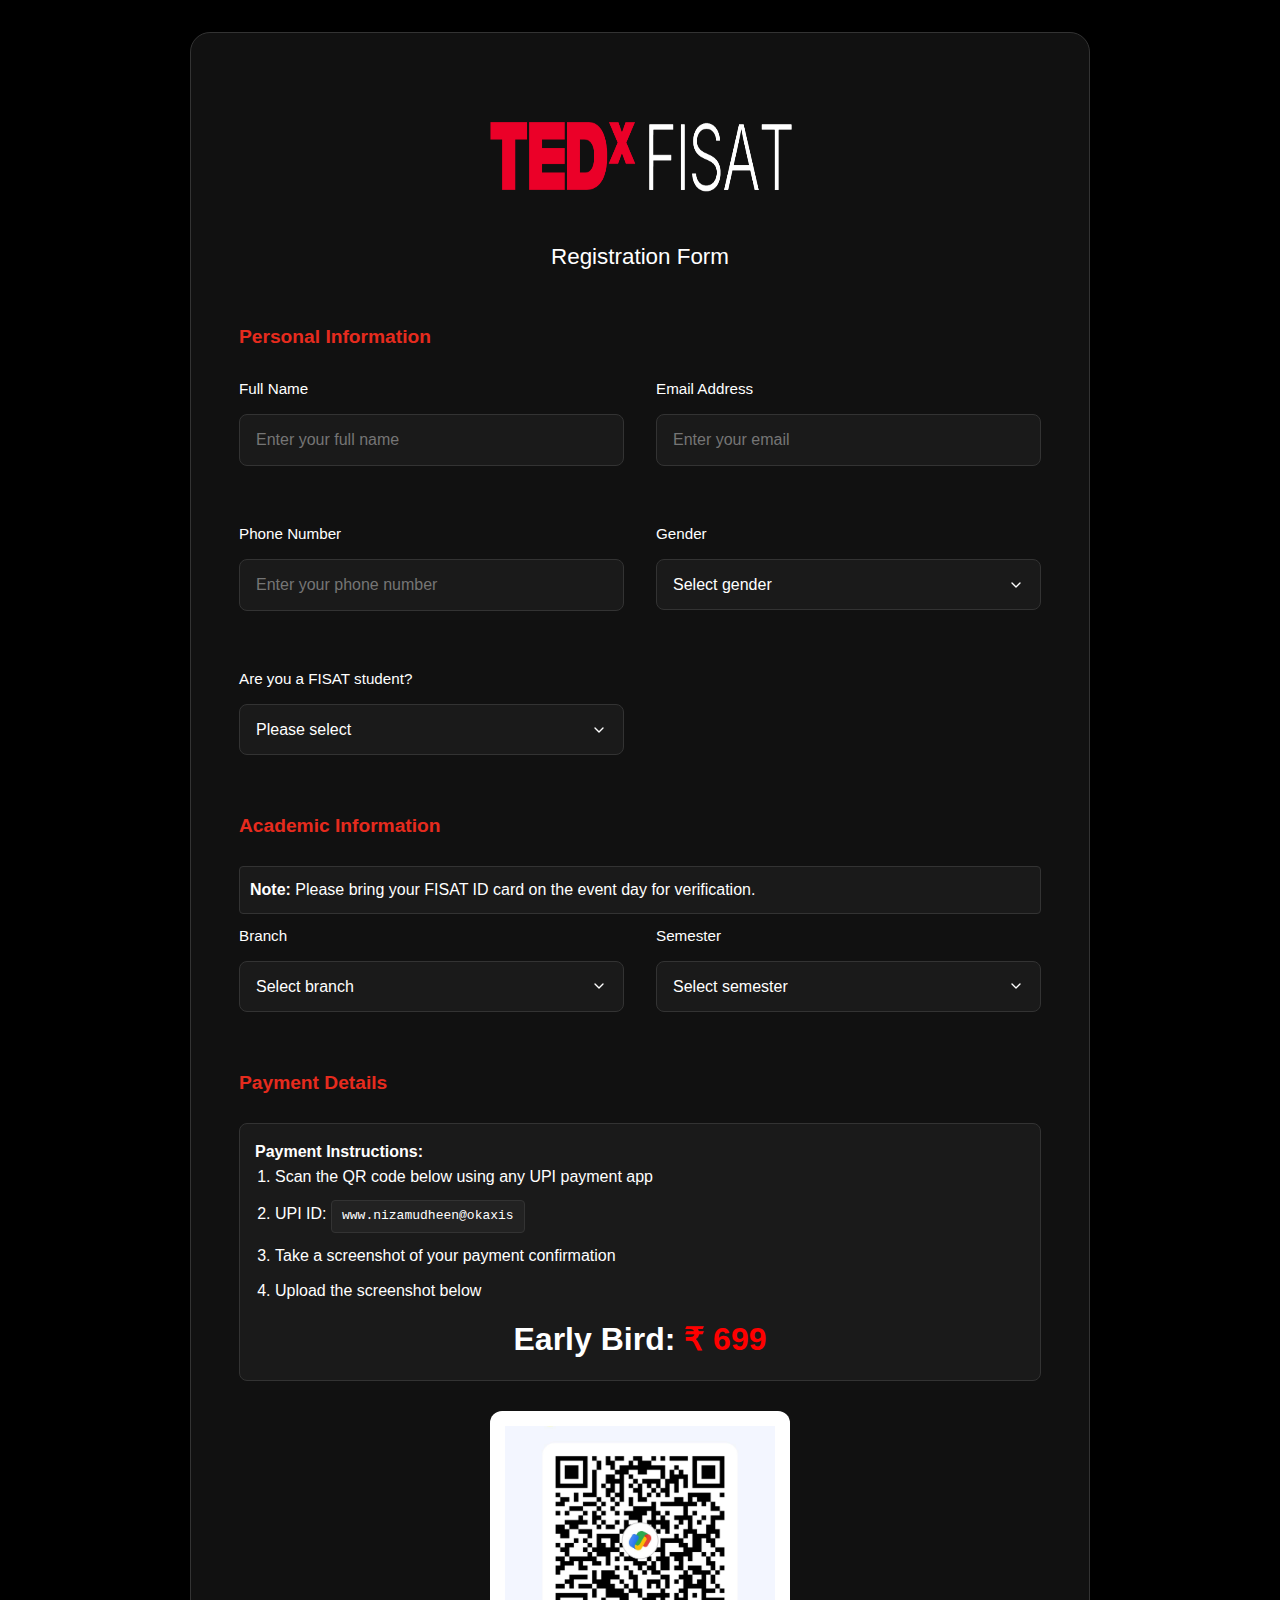
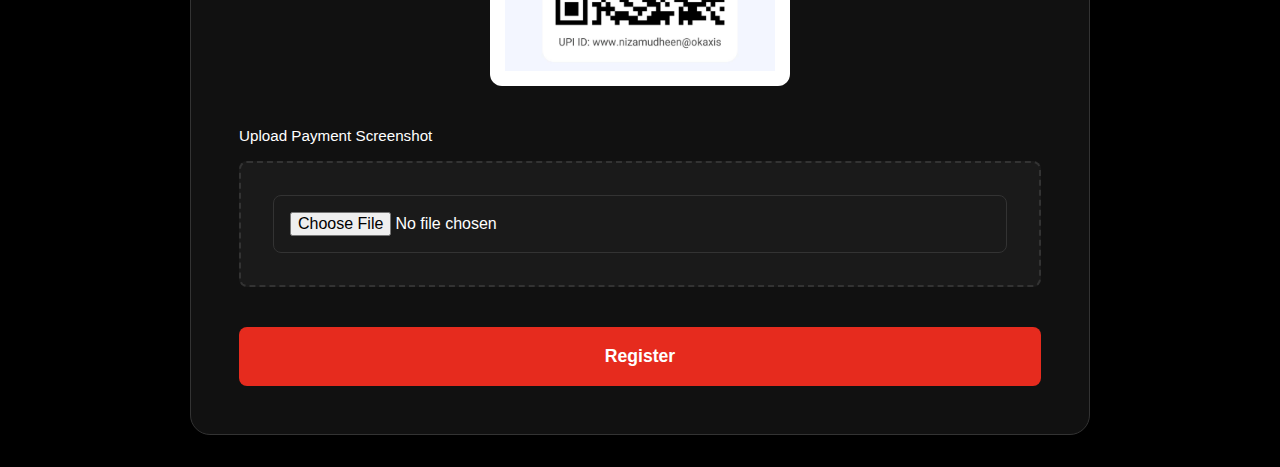
==== Registration.html @ f0c9a343 "edits" ====
<!DOCTYPE html>
<html lang="en">
<head>
    <meta charset="UTF-8">
    <meta name="viewport" content="width=device-width, initial-scale=1.0">
    <title>TEDx Registration</title>
    <link href="reg.css" rel="stylesheet">
   
</head>
<body>
    <div id="toast-container" class="toast-container"></div>

    <div class="container">
        <div class="header">
            <img src="logo-white.png"  id="logo">
            <div class="subtitle">Registration Form</div>
        </div>
        
        <form>
            <div class="section-title">Personal Information</div>
            <div class="form-grid">
                <div class="form-group">
                    <label for="name">Full Name</label>
                    <input type="text" id="name" required placeholder="Enter your full name">
                </div>
                
                <div class="form-group">
                    <label for="email">Email Address</label>
                    <input type="email" id="email" required placeholder="Enter your email">
                </div>
                
                <div class="form-group">
                    <label for="phone">Phone Number</label>
                    <input type="tel" id="phone" required placeholder="Enter your phone number">
                </div>
                
                <div class="form-group">
                    <label for="gender">Gender</label>
                    <select id="gender" required>
                        <option value="">Select gender</option>
                        <option value="male">Male</option>
                        <option value="female">Female</option>
                        <option value="other">Other</option>
                    </select>
                </div>

                <div class="form-group">
                    <label for="isFisatian">Are you a FISAT student?</label>
                    <select id="isFisatian" required onchange="toggleAcademicSection()">
                        <option value="">Please select</option>
                        <option value="yes">Yes</option>
                        <option value="no">No</option>
                    </select>
                </div>

                <div class="form-group" id="roleGroup" style="display: none;">
                    <label for="role">Role/Profession</label>
                    <input type="text" id="role" placeholder="Enter your role/profession">
                </div>
            </div>
            
            <div id="academicSection">
                <div class="section-title">Academic Information</div>
                <div class="notice-box" style="background: #f8f9fa; padding: 10px; margin: 10px 0; border-radius: 4px; border: 1px solid #dee2e6;">
                    <strong>Note:</strong> Please bring your FISAT ID card on the event day for verification.
                </div>
                <div class="form-grid">
                    <div class="form-group">
                        <label for="branch">Branch</label>
                        <select id="branch">
                            <option value="">Select branch</option>
                            <option value="cse">Computer Science Engineering</option>
                            <option value="ece">Electronics & Communication</option>
                            <option value="eee">Electrical & Electronics</option>
                            <option value="mech">Mechanical Engineering</option>
                            <option value="civil">Civil Engineering</option>
                            <option value="other">Other</option>
                        </select>
                    </div>
                    
                    <div class="form-group">
                        <label for="semester">Semester</label>
                        <select id="semester">
                            <option value="">Select semester</option>
                            <option value="1">1st Semester</option>
                            <option value="2">2nd Semester</option>
                            <option value="3">3rd Semester</option>
                            <option value="4">4th Semester</option>
                            <option value="5">5th Semester</option>
                            <option value="6">6th Semester</option>
                            <option value="7">7th Semester</option>
                            <option value="8">8th Semester</option>
                        </select>
                    </div>
                </div>
            </div>
            
            <div class="section-title">Payment Details</div>
            <div class="payment-instructions">
                <p><strong>Payment Instructions:</strong></p>
                <ol>
                    <li>Scan the QR code below using any UPI payment app</li>
                    <li>UPI ID: <span class="upi-id">www.nizamudheen@okaxis</span></li>
                    <li>Take a screenshot of your payment confirmation</li>
                    <li>Upload the screenshot below</li>
                </ol>
                <h1 style="text-align: center;">Early Bird: <span style="color: red;"> ₹ 699</span></h1>
            </div>
            
            <div class="payment-qr">
                <img src="PHOTO-2025-02-20-14-32-09.jpg" alt="UPI Payment QR Code">
            </div>

            <div class="form-group">
                <label for="payment">Upload Payment Screenshot</label>
                <div class="file-upload">
                    <input type="file" id="payment" accept="image/*" required>
                </div>
            </div>
            
            <button type="submit" id="register">Register</button>
        </form>
    </div>

    <script>
        function toggleAcademicSection() {
            const isFisatian = document.getElementById('isFisatian').value;
            const academicSection = document.getElementById('academicSection');
            const roleGroup = document.getElementById('roleGroup');
            const academicInputs = academicSection.querySelectorAll('input, select');

            if (isFisatian === 'yes') {
                academicSection.style.display = 'block';
                roleGroup.style.display = 'none';
                academicInputs.forEach(input => input.required = true);
                document.getElementById('role').required = false;
            } else if (isFisatian === 'no') {
                academicSection.style.display = 'none';
                roleGroup.style.display = 'block';
                academicInputs.forEach(input => input.required = false);
                document.getElementById('role').required = true;
            }
        }
    </script>
    <script src="reg.js"></script>  
</body>
</html>
---- reg.css ----
* {
    margin: 0;
    padding: 0;
    box-sizing: border-box;
    font-family: 'Poppins', sans-serif;
}

body {
    background: #000;
    min-height: 100vh;
    color: #fff;
    padding: 2rem;
    line-height: 1.6;
}

.container {
    max-width: 900px;
    margin: 0 auto;
    background: #111;
    padding: 3rem;
    border-radius: 20px;
    border: 1px solid #333;
}

#logo {
    width: 350px;
    height: 150px;
}

#register:hover {
    cursor: not-allowed;
}

.header {
    text-align: center;
    margin-bottom: 3rem;
    position: relative;
}

.tedx-logo {
    color: #e62b1e;
    font-size: 3.5rem;
    font-weight: 800;
    letter-spacing: -1px;
    margin-bottom: 1rem;
}

.subtitle {
    color: #fff;
    font-size: 1.4rem;
    font-weight: 300;
}

.form-grid {
    display: grid;
    grid-template-columns: 1fr 1fr;
    gap: 2rem;
    margin-bottom: 2rem;
}

@media (max-width: 768px) {
    #logo {
        height: 100px;
        width: 200px;
    }
    .form-grid {
        grid-template-columns: 1fr;
    }
}

.form-group {
    margin-bottom: 1.5rem;
}

label {
    display: block;
    margin-bottom: 0.8rem;
    color: #fff;
    font-size: 0.95rem;
    font-weight: 500;
}

input, select {
    width: 100%;
    padding: 1rem;
    background: #1a1a1a;
    border: 1px solid #333;
    border-radius: 8px;
    color: #fff;
    font-size: 1rem;
    transition: all 0.3s ease;
}

input:focus, select:focus {
    outline: none;
    border-color: #e62b1e;
    background: #222;
}

.file-upload {
    background: #1a1a1a;
    padding: 2rem;
    border-radius: 8px;
    text-align: center;
    cursor: pointer;
    transition: all 0.3s ease;
    border: 2px dashed #333;
}

.file-upload:hover {
    border-color: #e62b1e;
    background: #222;
}

button {
    background: #e62b1e;
    color: #fff;
    padding: 1.2rem 2rem;
    border: none;
    border-radius: 8px;
    font-size: 1.1rem;
    font-weight: 600;
    cursor: pointer;
    width: 100%;
    transition: all 0.3s ease;
    margin-top: 1rem;
}

button:hover {
    background: #cc271b;
    transform: translateY(-2px);
}

.section-title {
    color: #e62b1e;
    font-size: 1.2rem;
    margin-bottom: 1.5rem;
    font-weight: 600;
}

select {
    appearance: none;
    background-image: url("data:image/svg+xml;charset=UTF-8,%3csvg xmlns='http://www.w3.org/2000/svg' viewBox='0 0 24 24' fill='none' stroke='white' stroke-width='2' stroke-linecap='round' stroke-linejoin='round'%3e%3cpolyline points='6 9 12 15 18 9'%3e%3c/polyline%3e%3c/svg%3e");
    background-repeat: no-repeat;
    background-position: right 1rem center;
    background-size: 1em;
}

.payment-qr {
    text-align: center;
    margin: 20px 0;
}

.payment-qr img {
    max-width: 300px;
    margin: 10px auto;
    border-radius: 12px;
    padding: 15px;
    background: #fff;
}

.payment-instructions {
    background: #1a1a1a;
    padding: 15px;
    border-radius: 8px;
    margin-bottom: 20px;
    border: 1px solid #333;
}

.payment-instructions ol {
    margin-left: 20px;
}

.payment-instructions li {
    margin-bottom: 10px;
}

.upi-id {
    font-family: monospace;
    background: #222;
    padding: 5px 10px;
    border-radius: 4px;
    display: inline-block;
    border: 1px solid #333;
}

.notice-box {
    background: #1a1a1a !important;
    border: 1px solid #333 !important;
    color: #fff !important;
}
  
  
  
  
  
  
  
  
  
  
  
.toast-container {
    position: fixed;
    top: 20px;
    right: 20px;
    z-index: 1000;
}

.toast {
    color: black;
    background-color: #fff;
    border-radius: 8px;
    padding: 16px 24px;
    margin-bottom: 10px;
    box-shadow: 0 4px 12px rgba(0, 0, 0, 0.15);
    display: flex;
    align-items: center;
    gap: 12px;
    min-width: 300px;
    max-width: 400px;
    animation: slideIn 0.3s ease-in-out;
}

.toast.success {
    border-left: 4px solid #4CAF50;
}

.toast.error {
    border-left: 4px solid #f44336;
}

.toast-icon {
    font-size: 20px;
}

.toast-message {
    flex-grow: 1;
    font-size: 14px;
}

.toast-close {
    cursor: pointer;
    opacity: 0.7;
    transition: opacity 0.2s;
}

.toast-close:hover {
    opacity: 1;
}

@keyframes slideIn {
    from {
        transform: translateX(100%);
        opacity: 0;
    }
    to {
        transform: translateX(0);
        opacity: 1;
    }
}

@keyframes slideOut {
    from {
        transform: translateX(0);
        opacity: 1;
    }
    to {
        transform: translateX(100%);
        opacity: 0;
    }
}
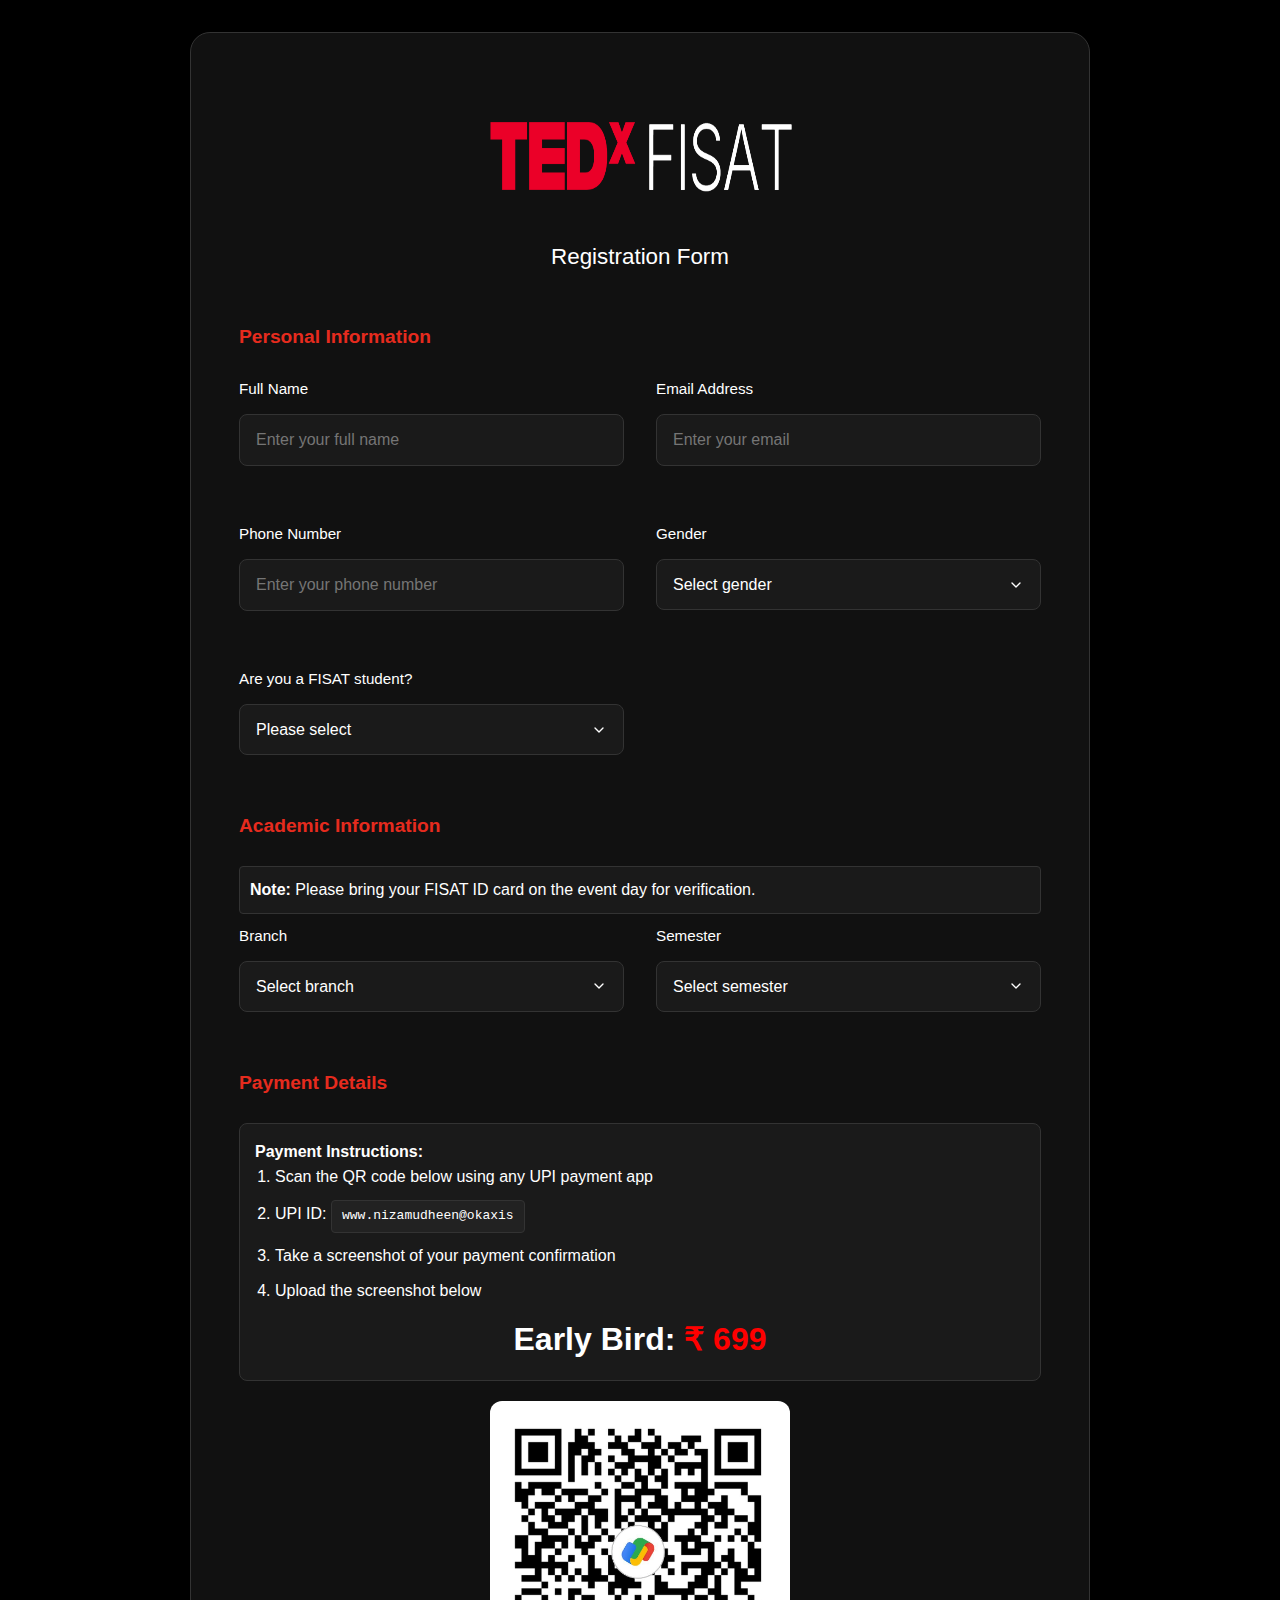
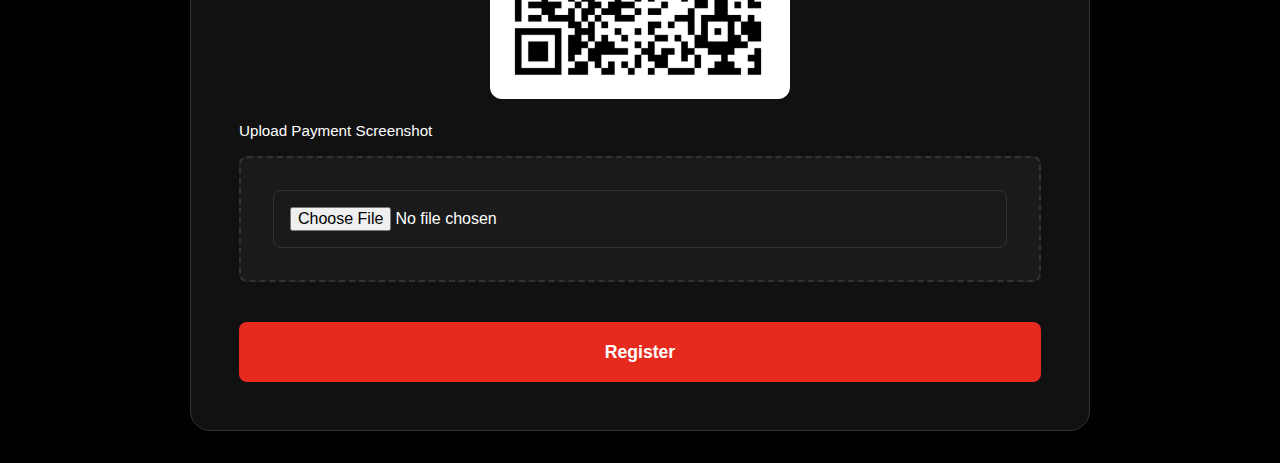
==== commit 77784c2a: "QR changed" ====
--- a/Registration.html
+++ b/Registration.html
@@ -108,7 +108,7 @@
             </div>
             
             <div class="payment-qr">
-                <img src="PHOTO-2025-02-20-14-32-09.jpg" alt="UPI Payment QR Code">
+                <img src="daQR.jpeg" alt="UPI Payment QR Code">
             </div>
 
             <div class="form-group">
--- a/reg.css
+++ b/reg.css
@@ -27,8 +27,9 @@
     height: 150px;
 }
 
-#register:hover {
-    cursor: not-allowed;
+button:disabled {
+    background-color: #ccc !important;
+    cursor: not-allowed !important;
 }
 
 .header {
@@ -277,7 +278,36 @@
   
   
   
-  
+.payment-qr {
+    text-align: center;
+    margin: 20px 0;
+    width: 100%;
+}
+
+.payment-qr img {
+    width: 100%;
+    max-width: 300px;
+    height: auto;
+    margin: 10px auto;
+    border-radius: 12px;
+    padding: 15px;
+    background: #fff;
+    display: block;
+}
+
+@media (max-width: 480px) {
+    .payment-qr img {
+        max-width: 250px;
+        padding: 10px;
+    }
+}
+
+@media (max-width: 360px) {
+    .payment-qr img {
+        max-width: 200px;
+        padding: 8px;
+    }
+}
   
   
   
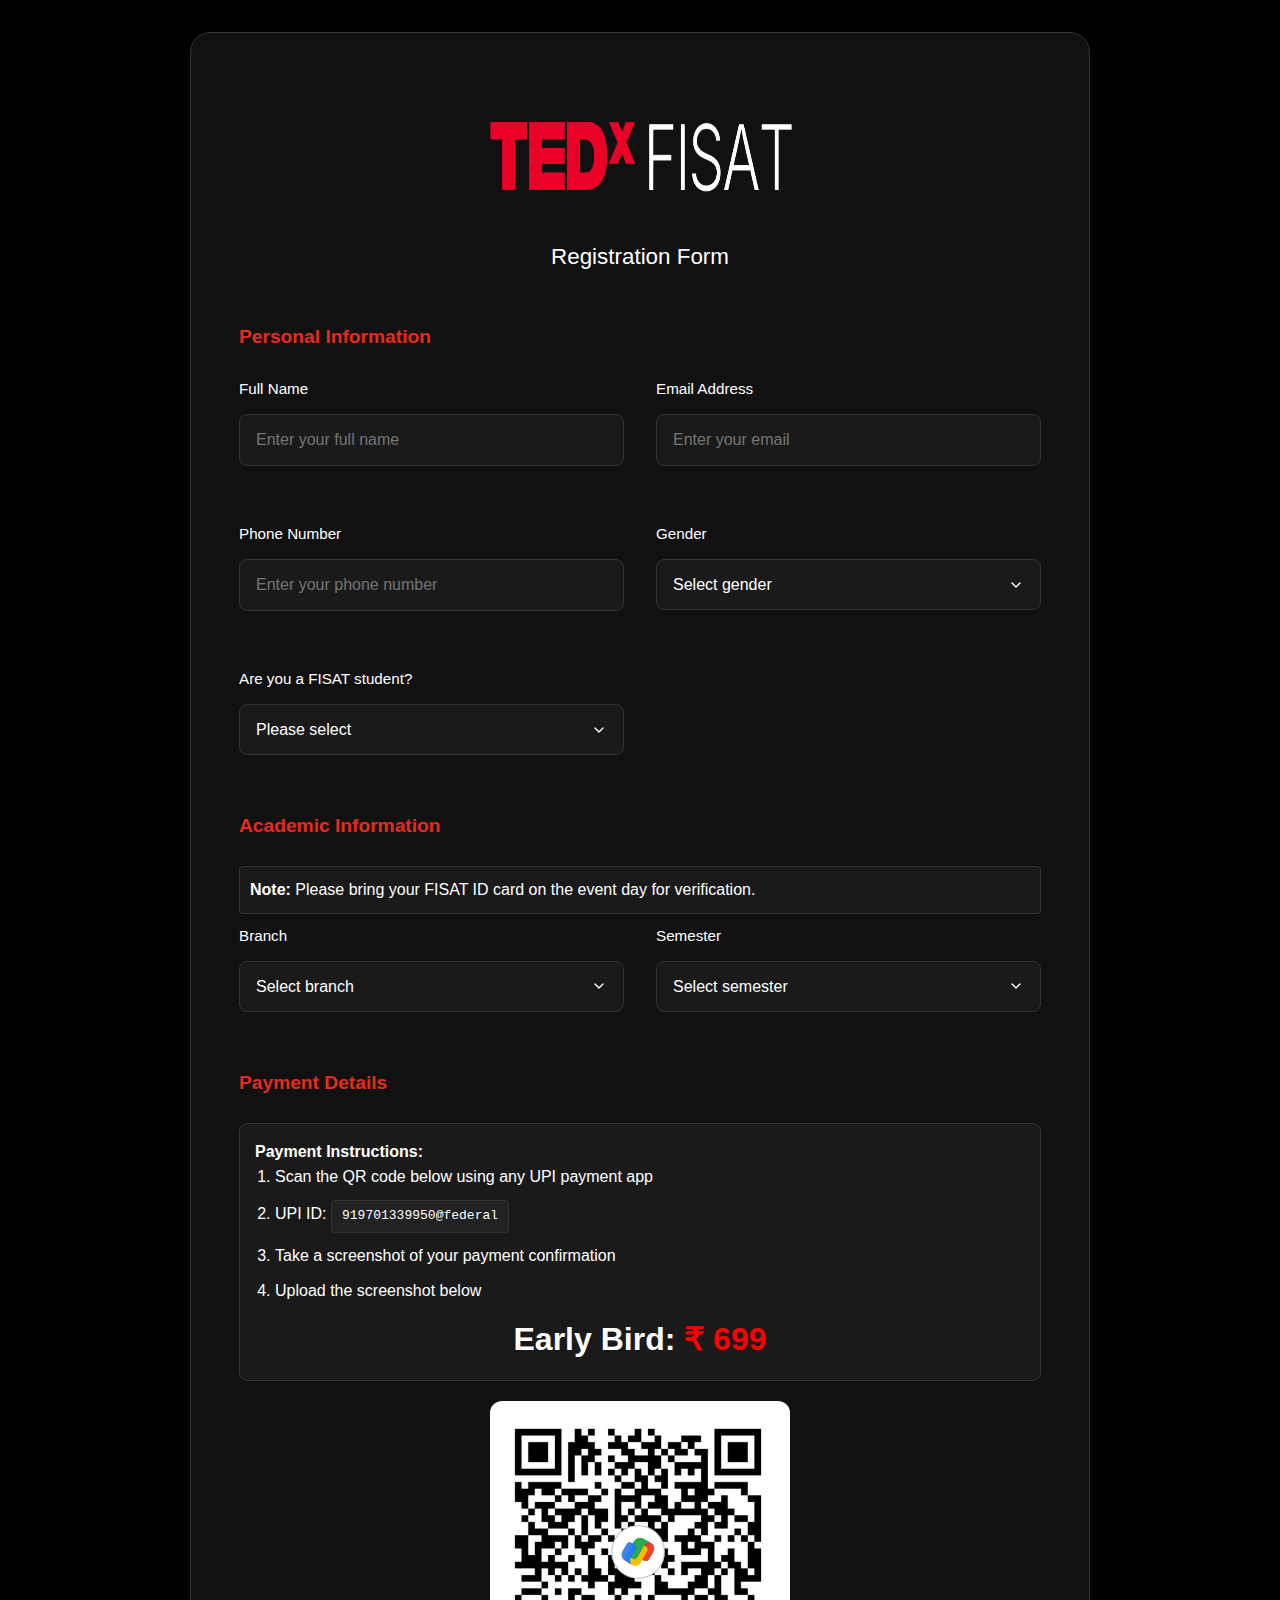
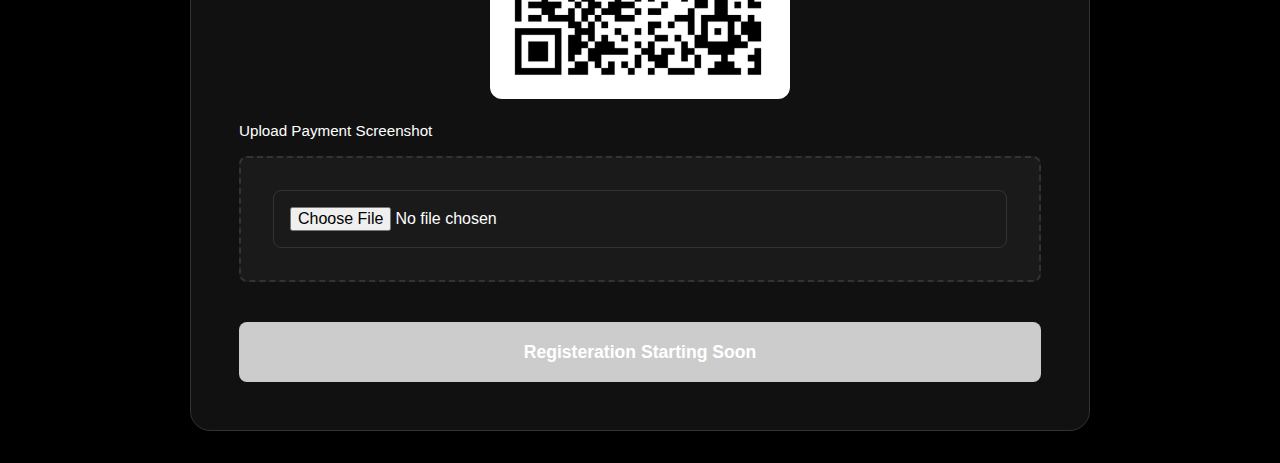
==== commit 39dddf62: "UPI ID changed, registration disabled" ====
--- a/Registration.html
+++ b/Registration.html
@@ -100,7 +100,7 @@
                 <p><strong>Payment Instructions:</strong></p>
                 <ol>
                     <li>Scan the QR code below using any UPI payment app</li>
-                    <li>UPI ID: <span class="upi-id">www.nizamudheen@okaxis</span></li>
+                    <li>UPI ID: <span class="upi-id">919701339950@federal</span></li>
                     <li>Take a screenshot of your payment confirmation</li>
                     <li>Upload the screenshot below</li>
                 </ol>
@@ -118,7 +118,7 @@
                 </div>
             </div>
             
-            <button type="submit" id="register">Register</button>
+            <button type="submit" id="register" disabled>Registeration Starting Soon</button>
         </form>
     </div>
 
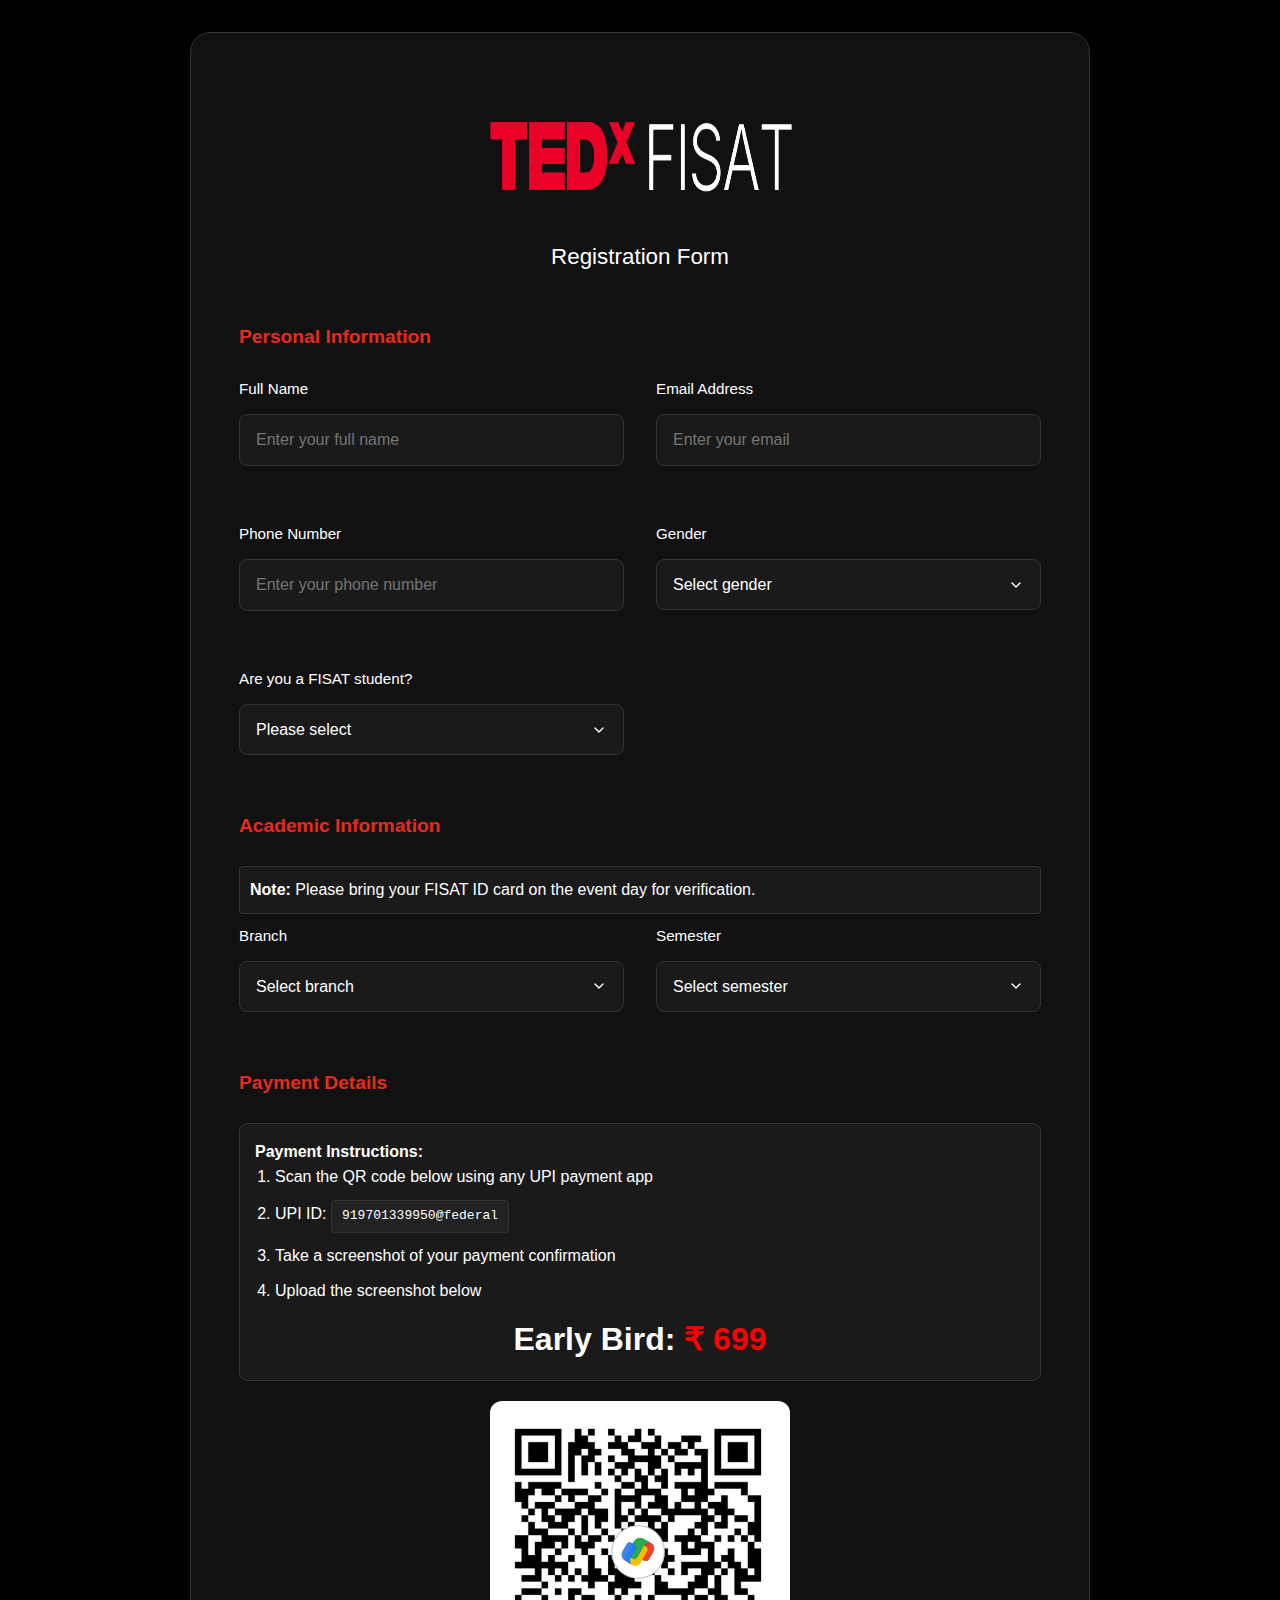
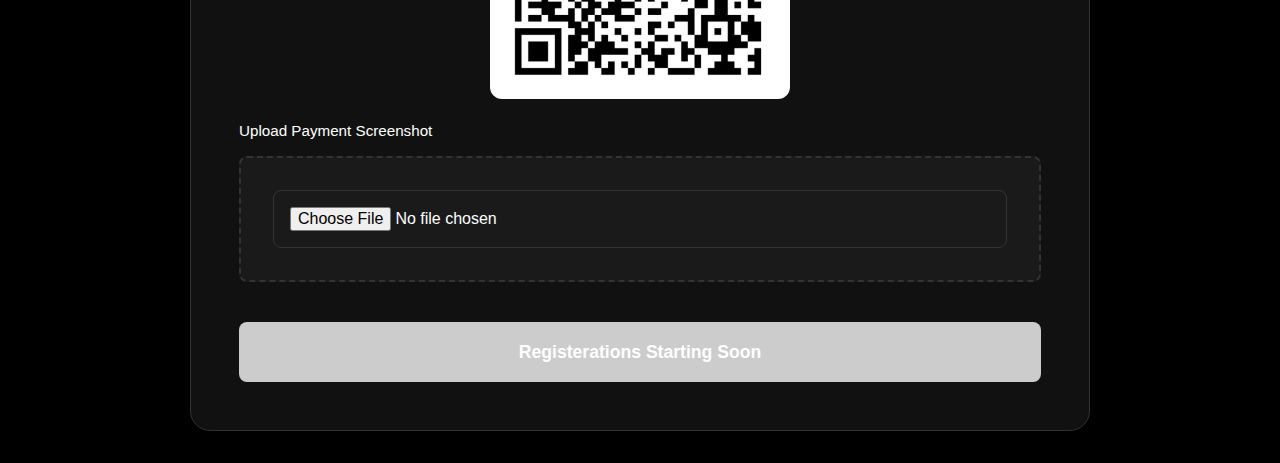
==== commit 31374f9c: "fixed typo" ====
--- a/Registration.html
+++ b/Registration.html
@@ -118,7 +118,7 @@
                 </div>
             </div>
             
-            <button type="submit" id="register" disabled>Registeration Starting Soon</button>
+            <button type="submit" id="register" disabled>Registerations Starting Soon</button>
         </form>
     </div>
 
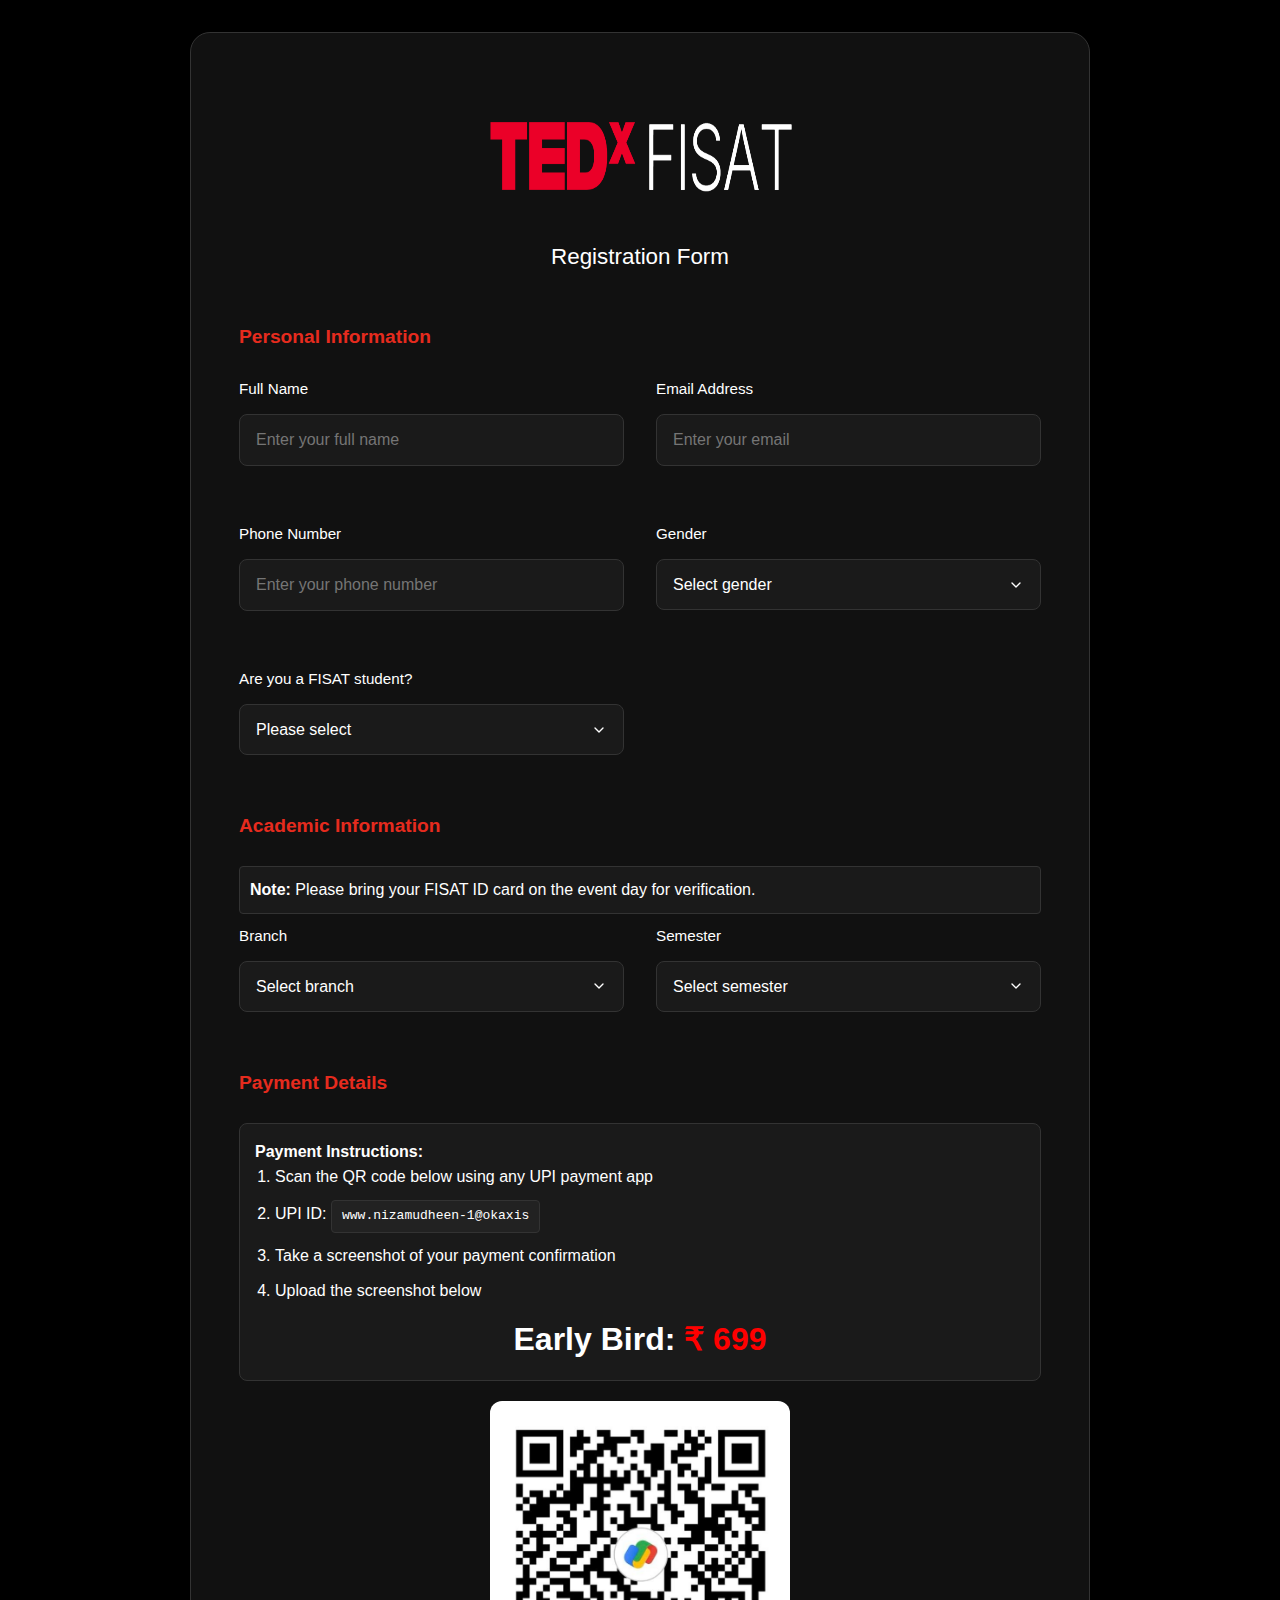
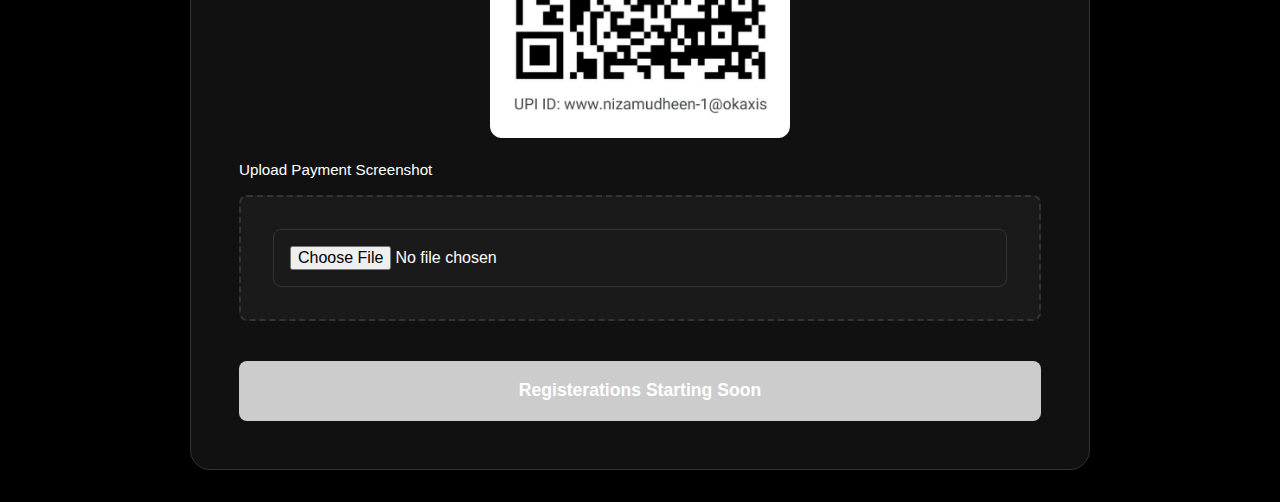
==== commit 855d3c07: "upi" ====
--- a/Registration.html
+++ b/Registration.html
@@ -100,7 +100,7 @@
                 <p><strong>Payment Instructions:</strong></p>
                 <ol>
                     <li>Scan the QR code below using any UPI payment app</li>
-                    <li>UPI ID: <span class="upi-id">919701339950@federal</span></li>
+                    <li>UPI ID: <span class="upi-id">www.nizamudheen-1@okaxis</span></li>
                     <li>Take a screenshot of your payment confirmation</li>
                     <li>Upload the screenshot below</li>
                 </ol>
@@ -108,7 +108,7 @@
             </div>
             
             <div class="payment-qr">
-                <img src="daQR.jpeg" alt="UPI Payment QR Code">
+                <img src="qr.jpeg" alt="UPI Payment QR Code">
             </div>
 
             <div class="form-group">
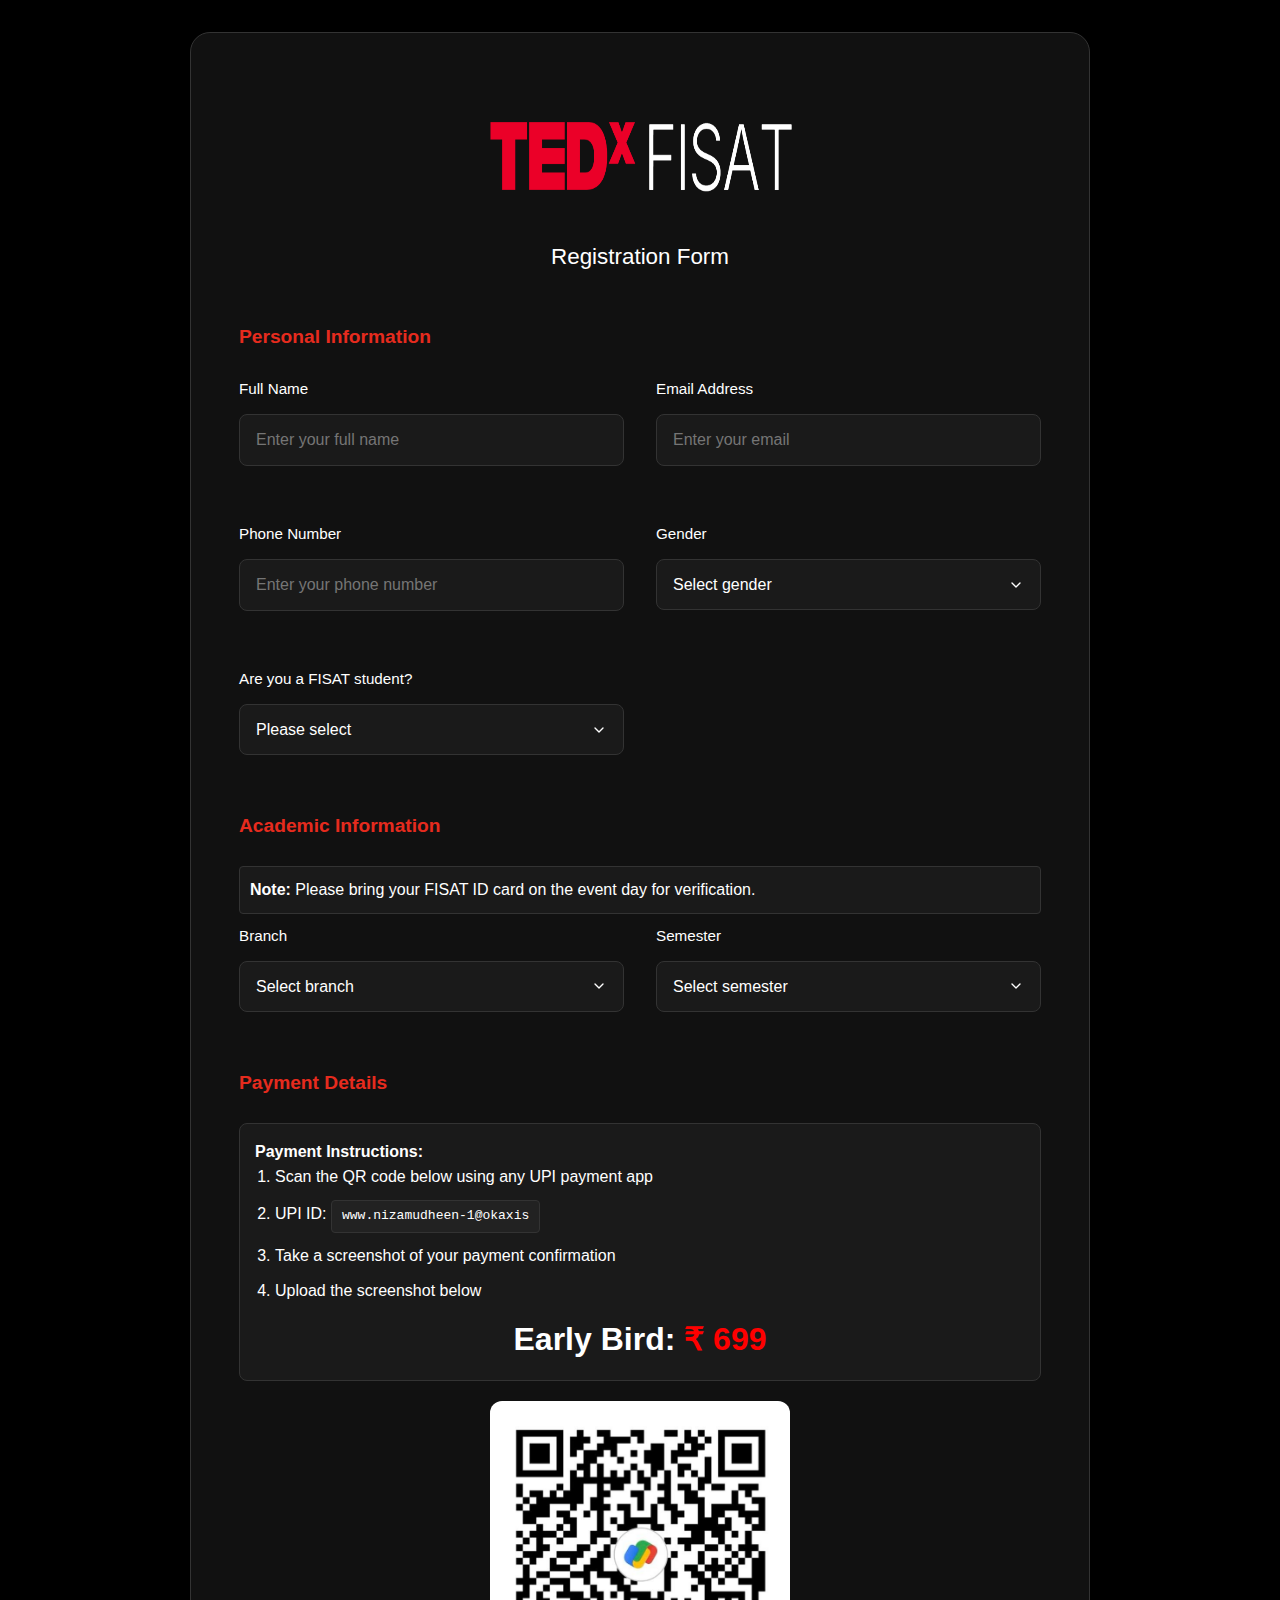
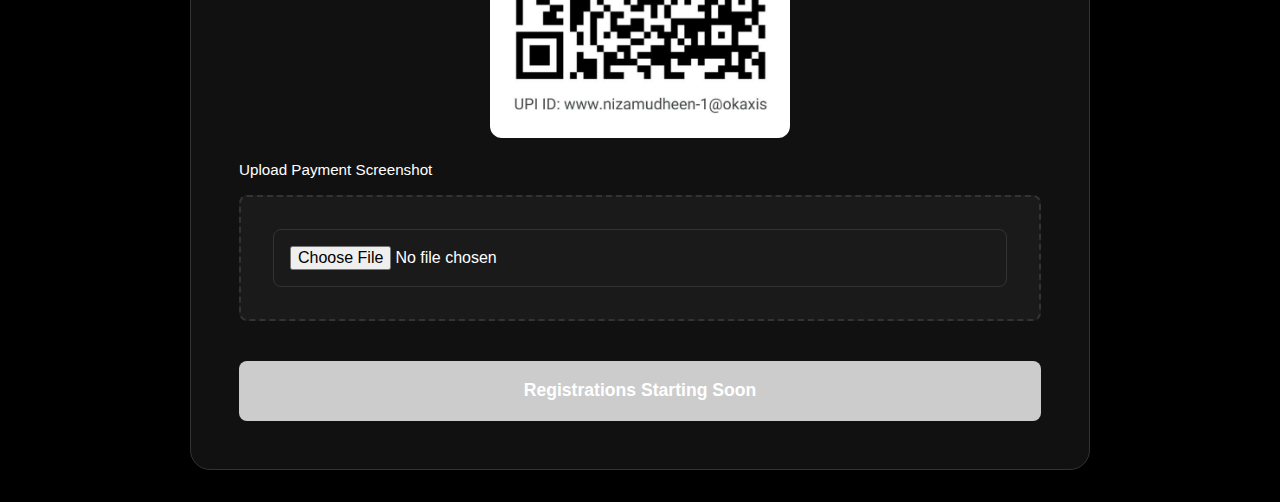
==== commit c9ef75e8: "meh" ====
--- a/Registration.html
+++ b/Registration.html
@@ -118,7 +118,7 @@
                 </div>
             </div>
             
-            <button type="submit" id="register" disabled>Registerations Starting Soon</button>
+            <button type="submit" id="register" disabled>Registrations Starting Soon</button>
         </form>
     </div>
 
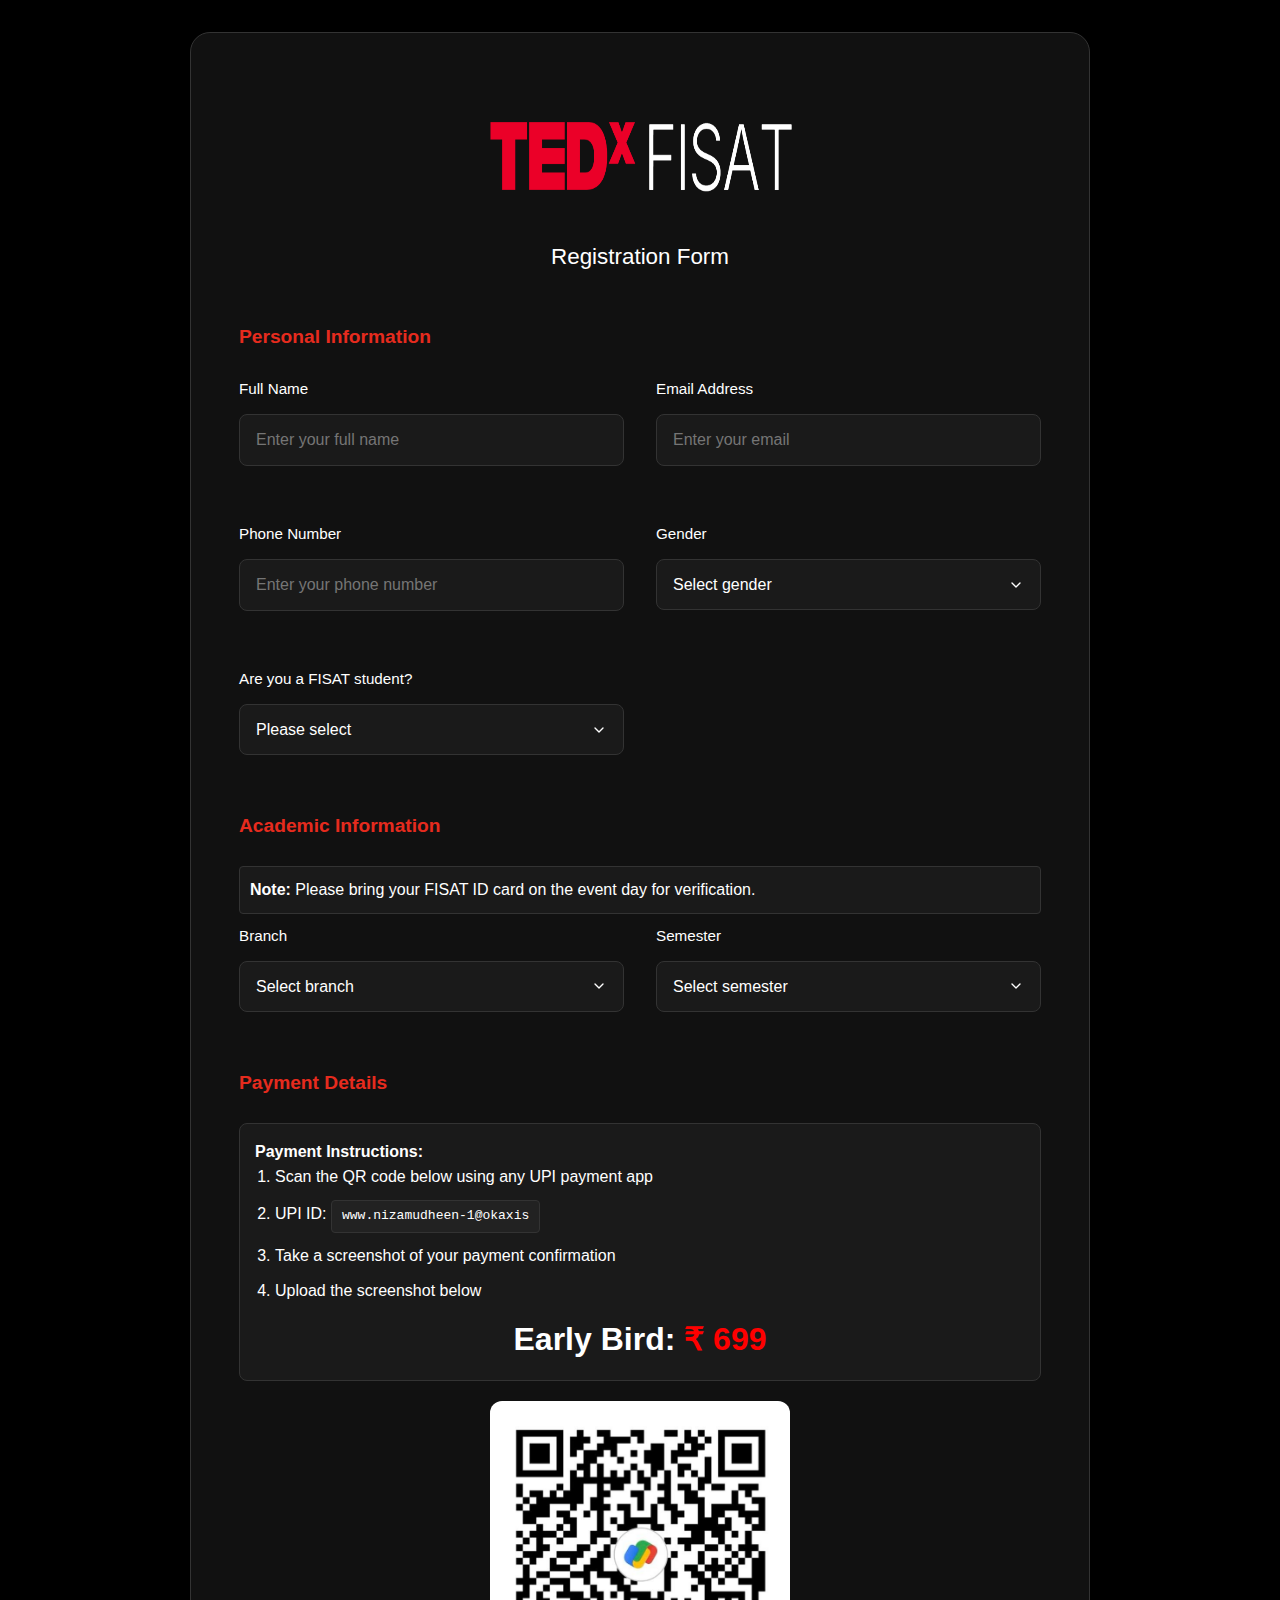
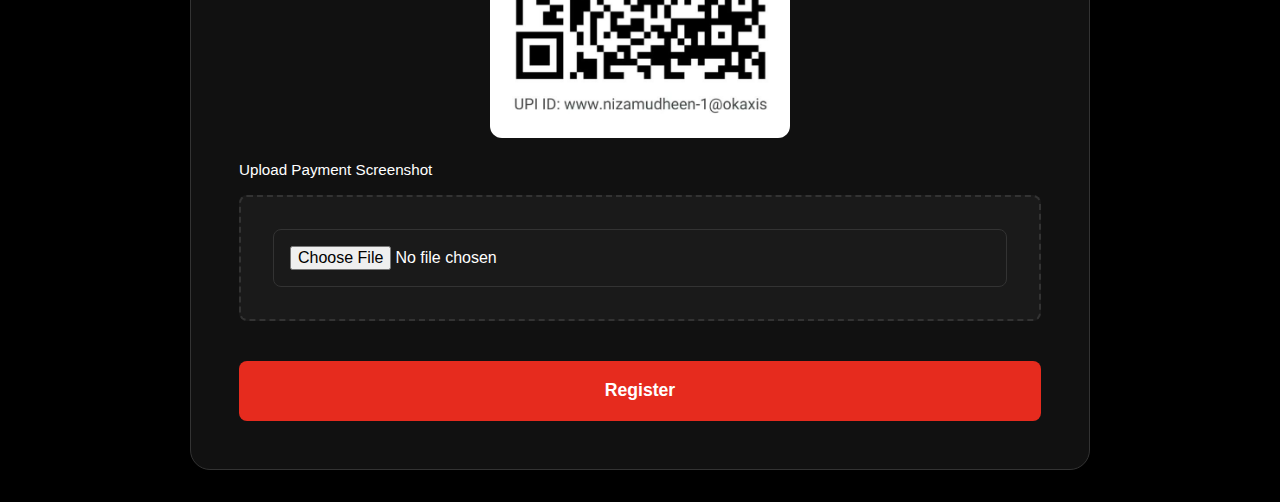
==== commit 67600803: "reg" ====
--- a/Registration.html
+++ b/Registration.html
@@ -118,7 +118,7 @@
                 </div>
             </div>
             
-            <button type="submit" id="register" disabled>Registrations Starting Soon</button>
+            <button type="submit" id="register">Register</button>
         </form>
     </div>
 
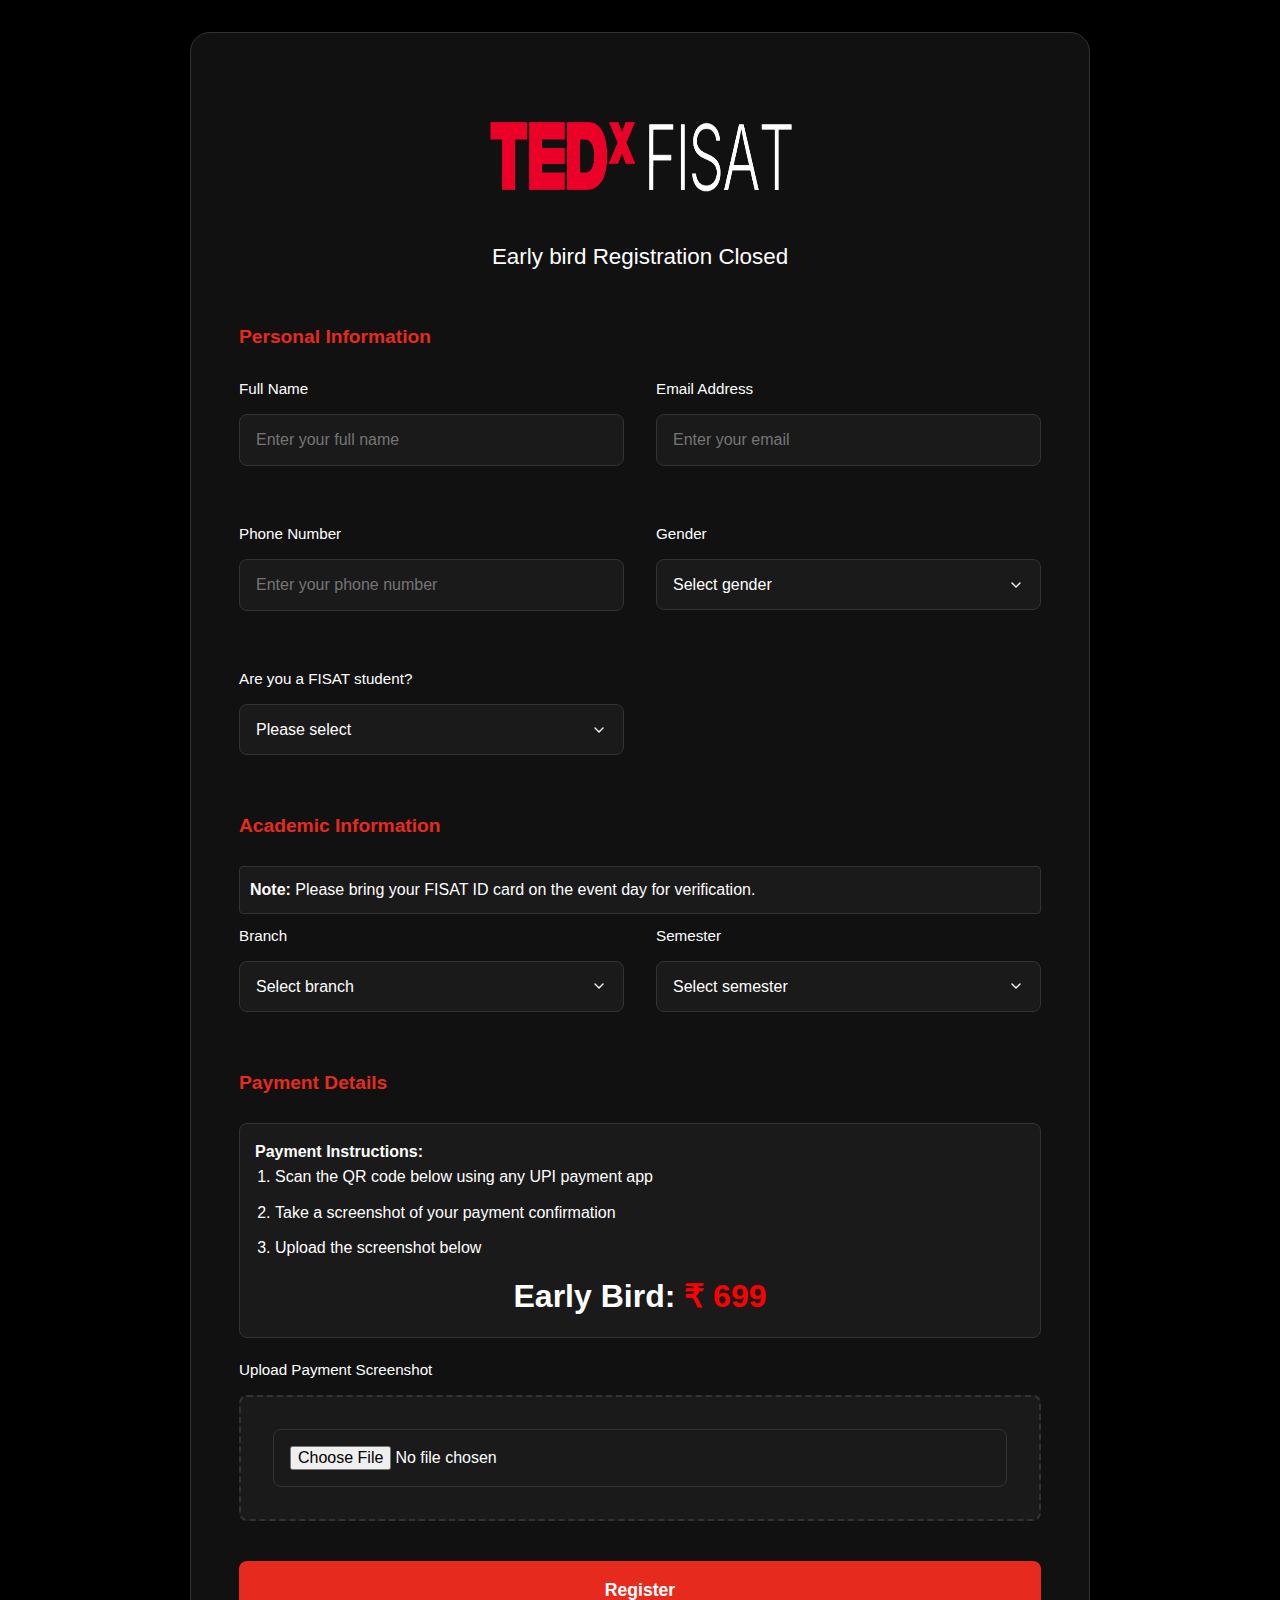
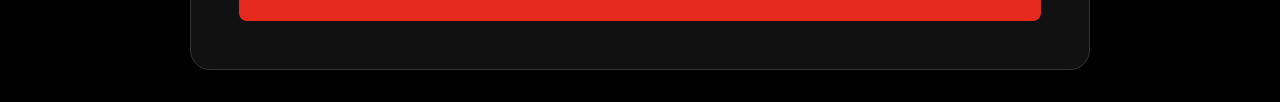
==== commit b26fb417: "closed" ====
--- a/Registration.html
+++ b/Registration.html
@@ -13,7 +13,7 @@
     <div class="container">
         <div class="header">
             <img src="logo-white.png"  id="logo">
-            <div class="subtitle">Registration Form</div>
+            <div class="subtitle">Early bird Registration Closed</div>
         </div>
         
         <form>
@@ -100,7 +100,7 @@
                 <p><strong>Payment Instructions:</strong></p>
                 <ol>
                     <li>Scan the QR code below using any UPI payment app</li>
-                    <li>UPI ID: <span class="upi-id">www.nizamudheen-1@okaxis</span></li>
+                    <!-- <li>UPI ID: <span class="upi-id">www.nizamudheen-1@okaxis</span></li> -->
                     <li>Take a screenshot of your payment confirmation</li>
                     <li>Upload the screenshot below</li>
                 </ol>
@@ -108,7 +108,7 @@
             </div>
             
             <div class="payment-qr">
-                <img src="qr.jpeg" alt="UPI Payment QR Code">
+                <!-- <img src="qr.jpeg" alt="UPI Payment QR Code"> -->
             </div>
 
             <div class="form-group">
